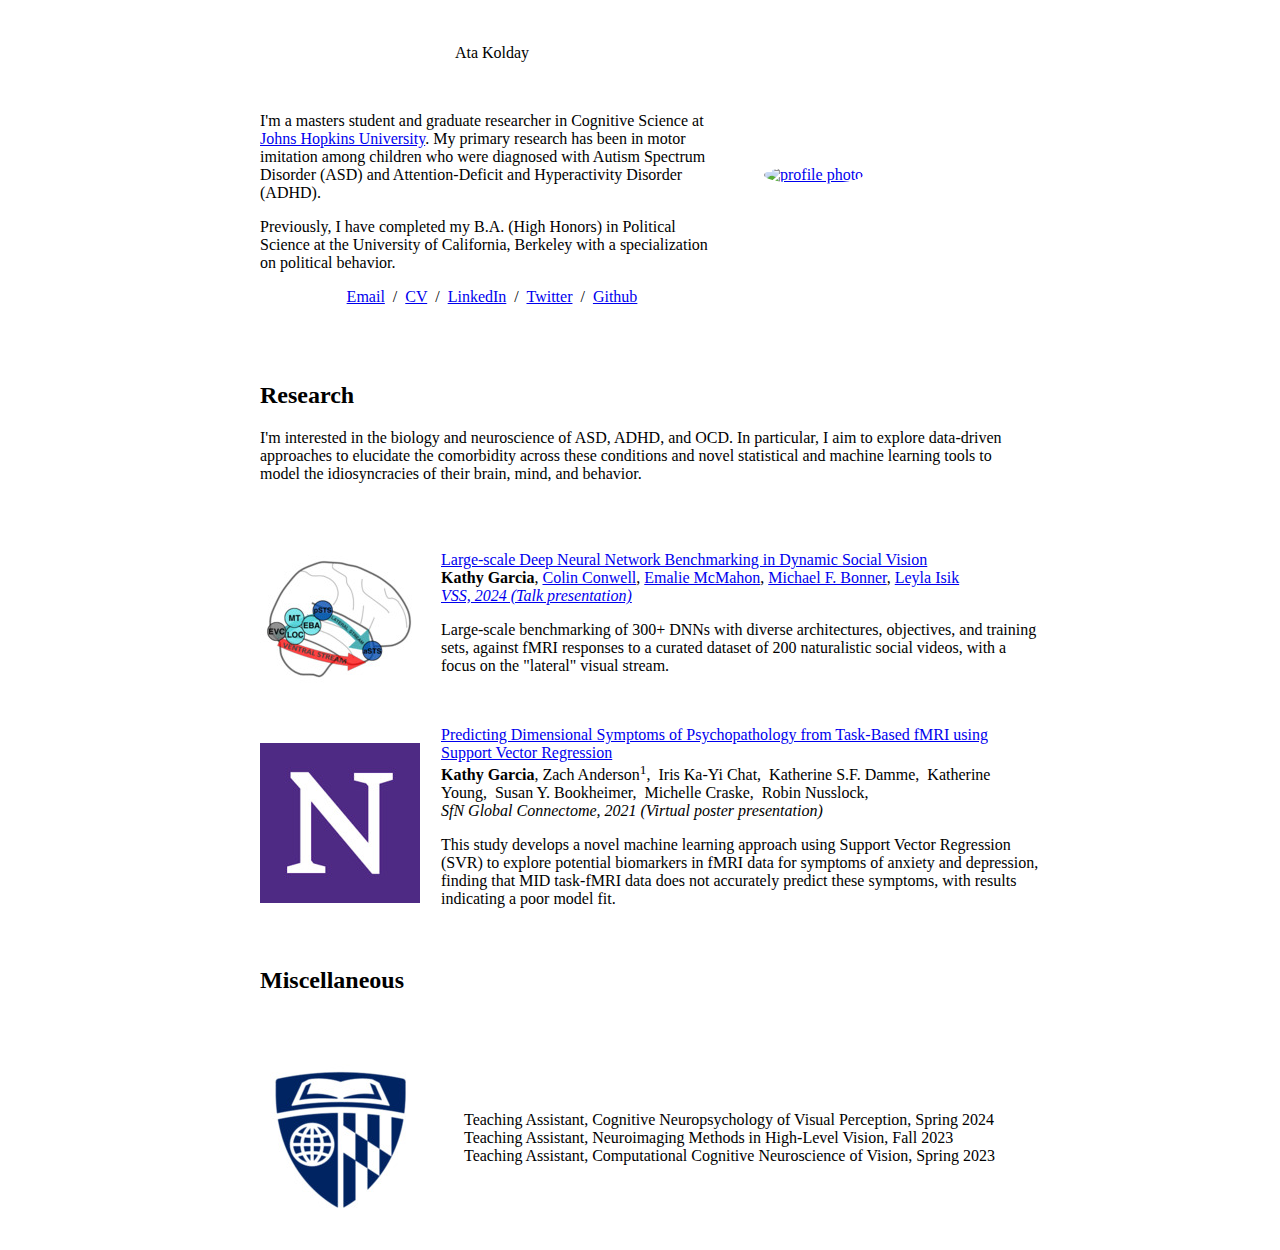
==== index.html @ 424f5bdc "added SfN poster" ====
<!DOCTYPE HTML>
<html lang="en">
  <head>
    <meta http-equiv="Content-Type" content="text/html; charset=UTF-8">

    <title>Ata Kolday</title>

    <meta name="author" content="Ata Kolday">
    <meta name="viewport" content="width=device-width, initial-scale=1">
    <link rel="shortcut icon" href="images/favicon/favicon.ico" type="image/x-icon">
    <link rel="stylesheet" type="text/css" href="stylesheet.css">
    
  </head>

  <body>
    <table style="width:100%;max-width:800px;border:0px;border-spacing:0px;border-collapse:separate;margin-right:auto;margin-left:auto;"><tbody>
      <tr style="padding:0px">
        <td style="padding:0px">
          <table style="width:100%;border:0px;border-spacing:0px;border-collapse:separate;margin-right:auto;margin-left:auto;"><tbody>
            <tr style="padding:0px">
              <td style="padding:2.5%;width:63%;vertical-align:middle">
                <p class="name" style="text-align: center;">
                  Ata Kolday
                </p>
                <br>
                <p>I'm a masters student and graduate researcher in Cognitive Science at <a href="https://cogsci.jhu.edu/people/graduate-students/">Johns Hopkins University</a>. 
                  My primary research has been in motor imitation among children who were diagnosed with Autism Spectrum Disorder (ASD) and Attention-Deficit and Hyperactivity Disorder (ADHD).
                </p>
                <p>
                  Previously, I have completed my B.A. (High Honors) in Political Science at the University of California, Berkeley with a specialization on political behavior.
                </p>
                <p style="text-align:center">
                  <a href="mailto:akolday1@jhu.edu">Email</a> &nbsp;/&nbsp;
                  <a href="data/KoldayAta_Resume_MAR24.pdf">CV</a> &nbsp;/&nbsp;
                  <a href="https://www.linkedin.com/in/atakolday">LinkedIn</a> &nbsp;/&nbsp;
                  <a href="https://twitter.com/atakolday_">Twitter</a> &nbsp;/&nbsp;
                  <a href="https://github.com/atakolday/">Github</a>
                </p>
              </td>
              <td style="padding:2.5%;width:40%;max-width:40%">
                <a href="images/SCR-20240322-ixen.jpeg"><img style="width:100%;max-width:100%;object-fit: cover; border-radius: 50%;" alt="profile photo" src="images/SCR-20240322-ixen.jpeg" class="hoverZoomLink"></a>
              </td>
            </tr>
          </tbody></table>
          <table style="width:100%;border:0px;border-spacing:0px;border-collapse:separate;margin-right:auto;margin-left:auto;"><tbody>
              <tr>
              <td style="padding:20px;width:100%;vertical-align:middle">
                <h2>Research</h2>
                <p>
                  I'm interested in the biology and neuroscience of ASD, ADHD, and OCD. In particular, I aim to explore data-driven approaches to elucidate the comorbidity across these conditions and novel statistical 
                  and machine learning tools to model the idiosyncracies of their brain, mind, and behavior.
                </p>
              </td>
            </tr>
          </tbody></table>
          <table style="width:100%;border:0px;border-spacing:0px;border-collapse:separate;margin-right:auto;margin-left:auto;"><tbody>

    <tr>
      <td style="padding:20px;width:25%;vertical-align:middle">
        <img src="images/paper1fig1.jpg">
      </td>
      <td width="75%" valign="center">
        <a href="https://atakolday.github.io/lsbm.html">
            <span class="papertitle">Large-scale Deep Neural Network Benchmarking in Dynamic Social Vision
        </span>
        </a>
        <br>
        <strong>Kathy Garcia</strong>,
        <a href="https://colinconwell.github.io">Colin Conwell</a>,
        <a href="https://emaliemcmahon.github.io">Emalie McMahon</a>,
        <a href="https://bonnerlab.org">Michael F. Bonner</a>,
        <a href="https://www.isiklab.org">Leyla Isik</a>
        <br>
        <em> <a href="https://www.visionsciences.org/presentation/?id=716">VSS, 2024 (Talk presentation)</a></em>
        <br>
        <p></p>
        <p>
        Large-scale benchmarking of 300+ DNNs with diverse architectures, objectives, and training sets, against fMRI responses to a curated dataset of 200 naturalistic social videos, with a focus on the "lateral" visual stream.
        </p>
      </td>
    </tr>

    <tr>
      <td style="padding:20px;width:25%;vertical-align:middle">
        <img src="images/nwestern.jpg">
      </td>
      <td width="75%" valign="center">
        <a href="https://atakolday.github.io/fmri_svr.html">
            <span class="papertitle">Predicting Dimensional Symptoms of Psychopathology from Task-Based fMRI using Support Vector Regression
        </span>
        </a>
        <br>
        <strong>Kathy Garcia</strong>,
        Zach Anderson</a><sup>1</sup>,</span>&nbsp;
        Iris Ka-Yi Chat,&nbsp;
        Katherine S.F. Damme,&nbsp;
        Katherine Young,&nbsp;
        Susan Y. Bookheimer,&nbsp;
        Michelle Craske,&nbsp;
        Robin Nusslock,&nbsp;
        <br>
        <em>SfN Global Connectome, 2021 (Virtual poster presentation)</em>
        <br>
        <p></p>
        <p>
          This study develops a novel machine learning approach using Support Vector Regression (SVR) to explore potential biomarkers in fMRI data for symptoms of anxiety and depression, 
          finding that MID task-fMRI data does not accurately predict these symptoms, with results indicating a poor model fit.
        </p>
      </td>
    </tr>

          <table width="100%" align="center" border="0" cellspacing="0" cellpadding="20"><tbody>
            <tr>
              <td>
                <h2>Miscellaneous</h2>
              </td>
            </tr>
          </tbody></table>
          <table width="100%" align="center" border="0" cellpadding="20"><tbody>
            <tr>
              <td style="padding:20px;width:25%;vertical-align:middle">
                <img src="images/JHU.jpg">
              </td>
              <td width="85%" valign="center">
                Teaching Assistant, Cognitive Neuropsychology of Visual Perception, Spring 2024
                <br>
                Teaching Assistant, Neuroimaging Methods in High-Level Vision, Fall 2023
                <br>
                Teaching Assistant, Computational Cognitive Neuroscience of Vision, Spring 2023
              </td>
            </tr>

          </tbody></table>
        </td>
      </tr>
    </table>
  </body>
</html>
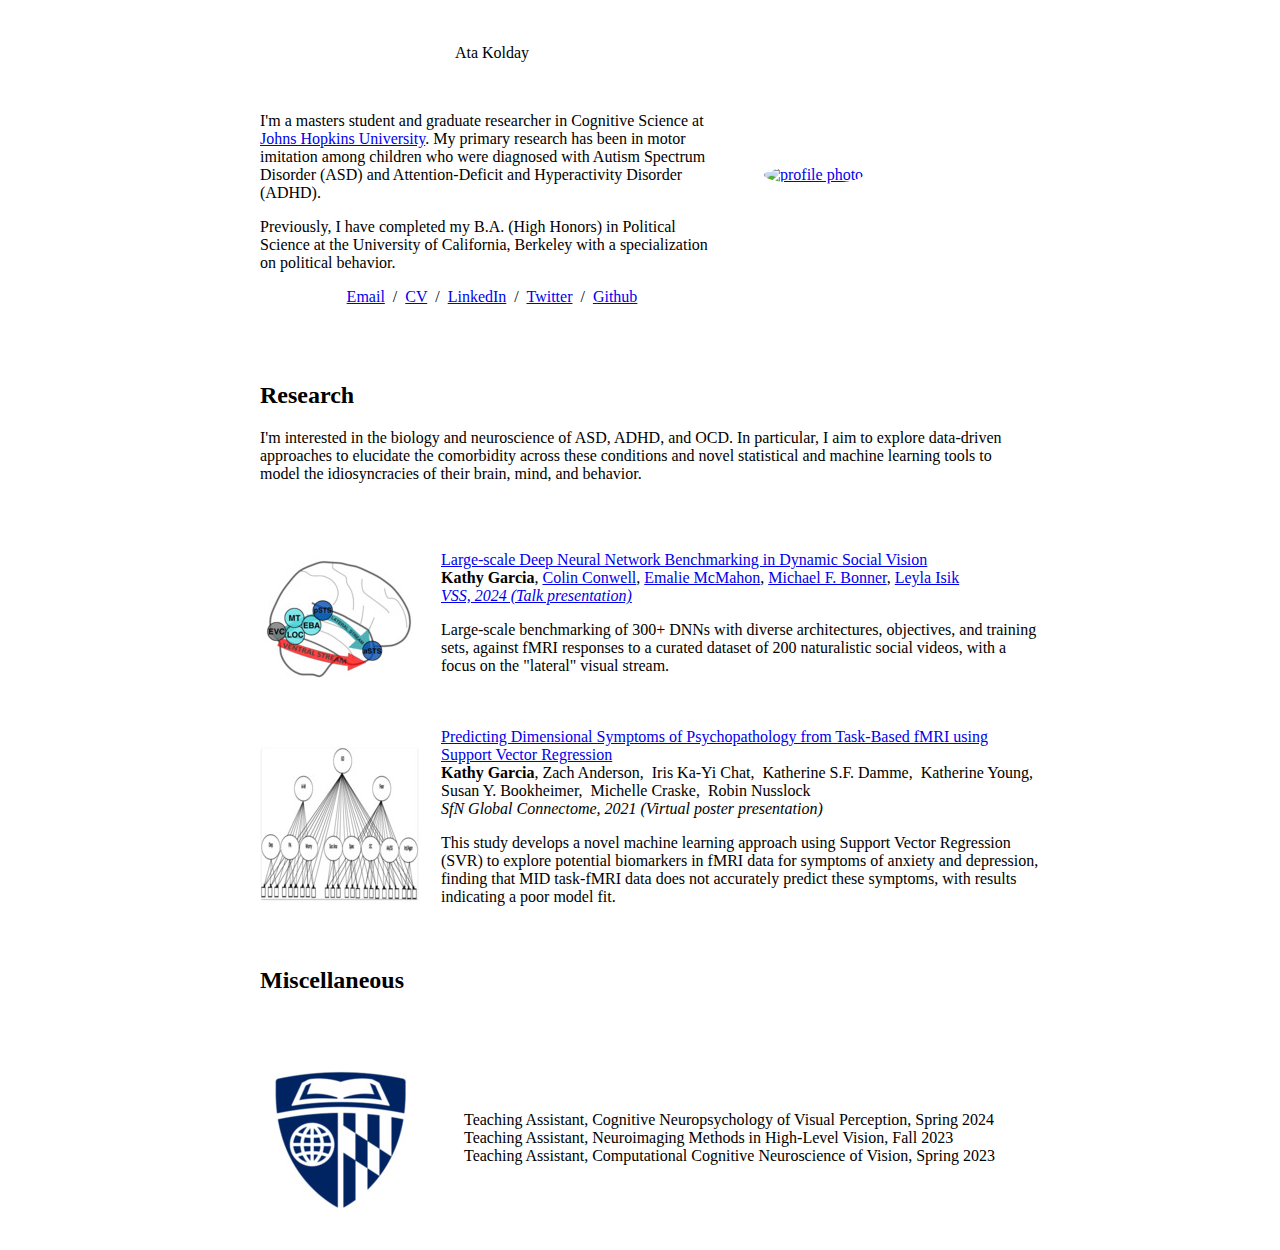
==== commit 263b1907: "added SfN poster" ====
--- a/index.html
+++ b/index.html
@@ -82,7 +82,7 @@
 
     <tr>
       <td style="padding:20px;width:25%;vertical-align:middle">
-        <img src="images/nwestern.jpg">
+        <img src="images/proj2_fig2.jpg">
       </td>
       <td width="75%" valign="center">
         <a href="https://atakolday.github.io/fmri_svr.html">
@@ -91,13 +91,13 @@
         </a>
         <br>
         <strong>Kathy Garcia</strong>,
-        Zach Anderson</a><sup>1</sup>,</span>&nbsp;
+        Zach Anderson,&nbsp;
         Iris Ka-Yi Chat,&nbsp;
         Katherine S.F. Damme,&nbsp;
-        Katherine Young,&nbsp;
+        Katherine Young,&nbsp;<br>
         Susan Y. Bookheimer,&nbsp;
         Michelle Craske,&nbsp;
-        Robin Nusslock,&nbsp;
+        Robin Nusslock&nbsp;
         <br>
         <em>SfN Global Connectome, 2021 (Virtual poster presentation)</em>
         <br>
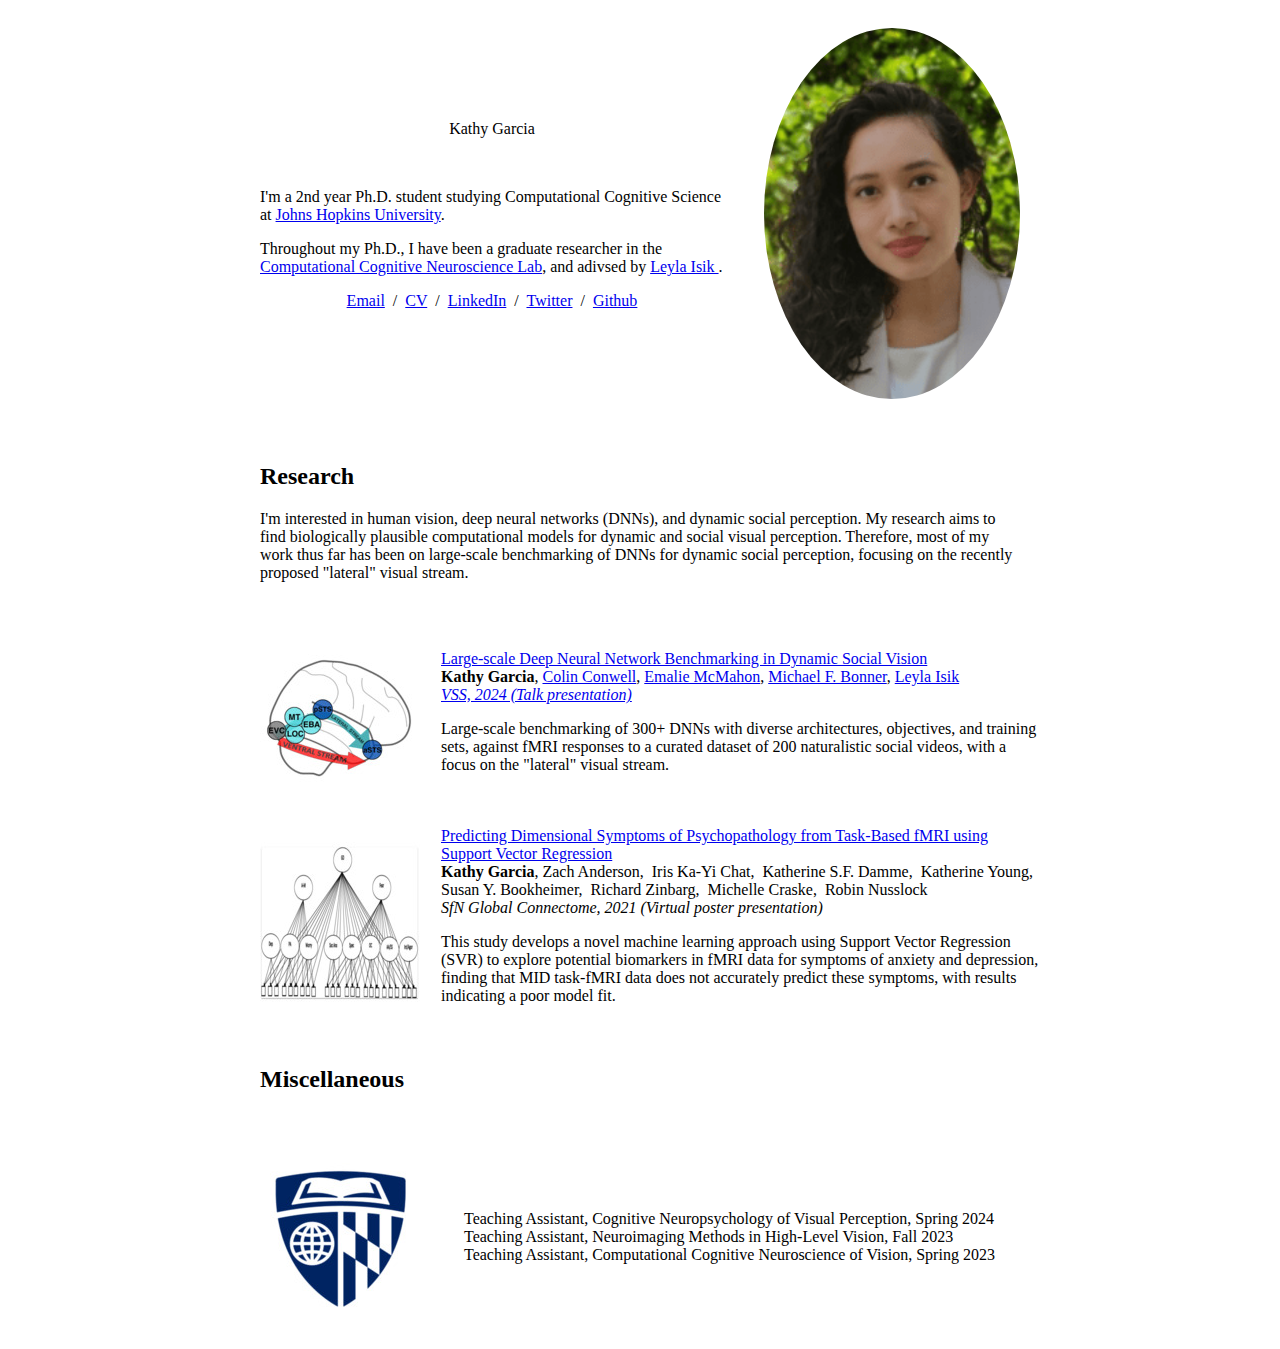
==== commit 4fcfe552: "Kathy website" ====
--- a/index.html
+++ b/index.html
@@ -3,9 +3,9 @@
   <head>
     <meta http-equiv="Content-Type" content="text/html; charset=UTF-8">
 
-    <title>Ata Kolday</title>
+    <title>Kathy Garcia</title>
 
-    <meta name="author" content="Ata Kolday">
+    <meta name="author" content="Kathy Garcia">
     <meta name="viewport" content="width=device-width, initial-scale=1">
     <link rel="shortcut icon" href="images/favicon/favicon.ico" type="image/x-icon">
     <link rel="stylesheet" type="text/css" href="stylesheet.css">
@@ -20,25 +20,24 @@
             <tr style="padding:0px">
               <td style="padding:2.5%;width:63%;vertical-align:middle">
                 <p class="name" style="text-align: center;">
-                  Ata Kolday
+                  Kathy Garcia
                 </p>
                 <br>
-                <p>I'm a masters student and graduate researcher in Cognitive Science at <a href="https://cogsci.jhu.edu/people/graduate-students/">Johns Hopkins University</a>. 
-                  My primary research has been in motor imitation among children who were diagnosed with Autism Spectrum Disorder (ASD) and Attention-Deficit and Hyperactivity Disorder (ADHD).
+                <p>I'm a 2nd year Ph.D. student studying Computational Cognitive Science at <a href="https://cogsci.jhu.edu/people/graduate-students/">Johns Hopkins University</a>.
                 </p>
                 <p>
-                  Previously, I have completed my B.A. (High Honors) in Political Science at the University of California, Berkeley with a specialization on political behavior.
+                  Throughout my Ph.D., I have been a graduate researcher in the <a href="https://www.isiklab.org">Computational Cognitive Neuroscience Lab</a>, and adivsed by <a href="https://cogsci.jhu.edu/directory/leyla-isik/">Leyla Isik </a>.
                 </p>
                 <p style="text-align:center">
-                  <a href="mailto:akolday1@jhu.edu">Email</a> &nbsp;/&nbsp;
-                  <a href="data/KoldayAta_Resume_MAR24.pdf">CV</a> &nbsp;/&nbsp;
-                  <a href="https://www.linkedin.com/in/atakolday">LinkedIn</a> &nbsp;/&nbsp;
-                  <a href="https://twitter.com/atakolday_">Twitter</a> &nbsp;/&nbsp;
-                  <a href="https://github.com/atakolday/">Github</a>
+                  <a href="mailto:kgarci1188@gmail.com">Email</a> &nbsp;/&nbsp;
+                  <a href="data/KATHY_CV_FINAL.pdf">CV</a> &nbsp;/&nbsp;
+                  <a href="https://www.linkedin.com/in/kathy-garcia-01/">LinkedIn</a> &nbsp;/&nbsp;
+                  <a href="https://twitter.com/NeuroKathyG">Twitter</a> &nbsp;/&nbsp;
+                  <a href="https://github.com/garciakathy/">Github</a>
                 </p>
               </td>
               <td style="padding:2.5%;width:40%;max-width:40%">
-                <a href="images/SCR-20240322-ixen.jpeg"><img style="width:100%;max-width:100%;object-fit: cover; border-radius: 50%;" alt="profile photo" src="images/SCR-20240322-ixen.jpeg" class="hoverZoomLink"></a>
+                <a href="images/Garcia-Kathy-187x271.png"><img style="width:100%;max-width:100%;object-fit: cover; border-radius: 50%;" alt="profile photo" src="images/Garcia-Kathy-187x271.png" class="hoverZoomLink"></a>
               </td>
             </tr>
           </tbody></table>
@@ -47,8 +46,8 @@
               <td style="padding:20px;width:100%;vertical-align:middle">
                 <h2>Research</h2>
                 <p>
-                  I'm interested in the biology and neuroscience of ASD, ADHD, and OCD. In particular, I aim to explore data-driven approaches to elucidate the comorbidity across these conditions and novel statistical 
-                  and machine learning tools to model the idiosyncracies of their brain, mind, and behavior.
+                  I'm interested in human vision, deep neural networks (DNNs), and dynamic social perception. My research aims to find biologically plausible computational models for dynamic and social visual perception. 
+                  Therefore, most of my work thus far has been on large-scale benchmarking of DNNs for dynamic social perception, focusing on the recently proposed "lateral" visual stream.
                 </p>
               </td>
             </tr>
@@ -96,6 +95,7 @@
         Katherine S.F. Damme,&nbsp;
         Katherine Young,&nbsp;<br>
         Susan Y. Bookheimer,&nbsp;
+        Richard Zinbarg,&nbsp;
         Michelle Craske,&nbsp;
         Robin Nusslock&nbsp;
         <br>
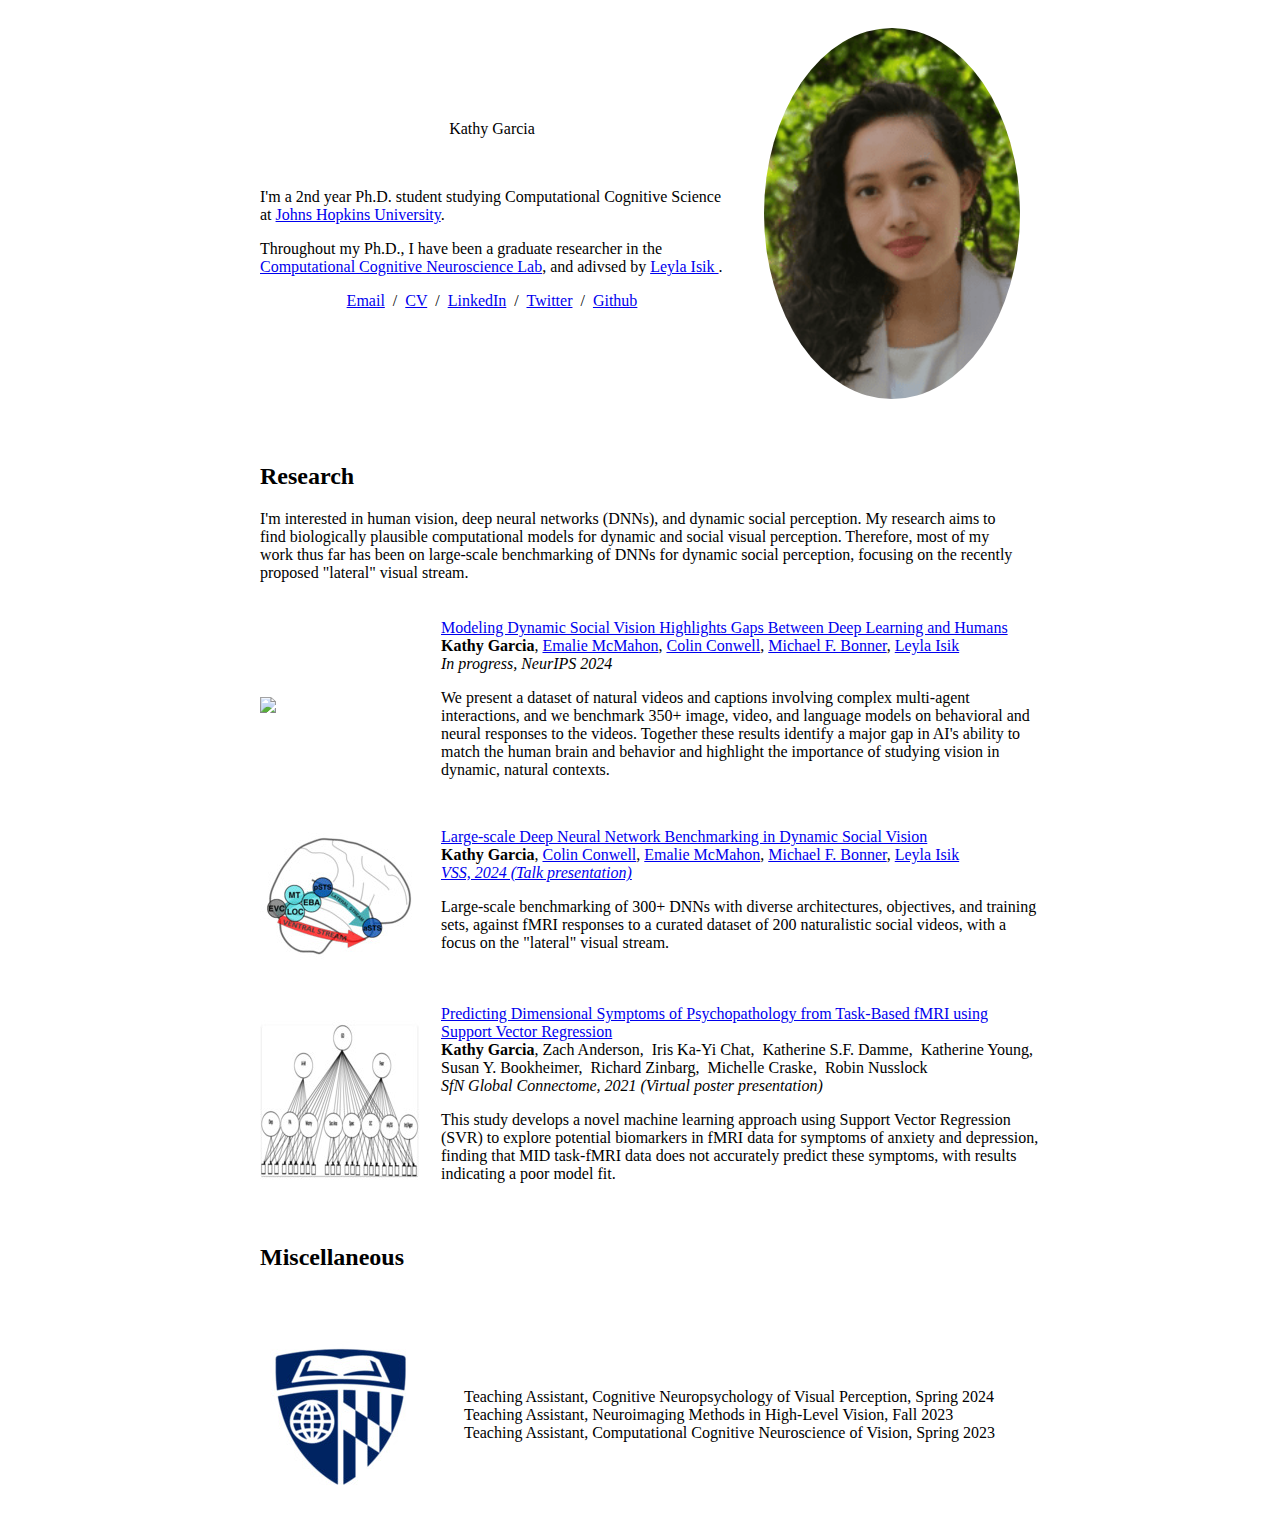
==== commit 6bc40d56: "NeurIPS 2024" ====
--- a/index.html
+++ b/index.html
@@ -5,7 +5,7 @@
 
     <title>Kathy Garcia</title>
 
-    <meta name="author" content="Kathy Garcia">
+    <meta name="author" content="Ata Kolday">
     <meta name="viewport" content="width=device-width, initial-scale=1">
     <link rel="shortcut icon" href="images/favicon/favicon.ico" type="image/x-icon">
     <link rel="stylesheet" type="text/css" href="stylesheet.css">
@@ -30,7 +30,7 @@
                 </p>
                 <p style="text-align:center">
                   <a href="mailto:kgarci1188@gmail.com">Email</a> &nbsp;/&nbsp;
-                  <a href="data/KATHY_CV_FINAL.pdf">CV</a> &nbsp;/&nbsp;
+                  <a href="data/KATHY_CV_APR24.pdf">CV</a> &nbsp;/&nbsp;
                   <a href="https://www.linkedin.com/in/kathy-garcia-01/">LinkedIn</a> &nbsp;/&nbsp;
                   <a href="https://twitter.com/NeuroKathyG">Twitter</a> &nbsp;/&nbsp;
                   <a href="https://github.com/garciakathy/">Github</a>
@@ -53,6 +53,33 @@
             </tr>
           </tbody></table>
           <table style="width:100%;border:0px;border-spacing:0px;border-collapse:separate;margin-right:auto;margin-left:auto;"><tbody>
+
+    <tr>
+      <td style="padding:20px;width:25%;vertical-align:middle">
+        <img src="images/neurips_header.jpg">
+      </td>
+      <td width="75%" valign="center">
+        <a href="https://atakolday.github.io/neurips_2024.html">
+            <span class="papertitle">Modeling Dynamic Social Vision Highlights Gaps Between Deep Learning and Humans
+        </span>
+        </a>
+        <br>
+        <strong>Kathy Garcia</strong>,
+        <a href="https://emaliemcmahon.github.io">Emalie McMahon</a>,
+        <a href="https://colinconwell.github.io">Colin Conwell</a>,
+        <a href="https://bonnerlab.org">Michael F. Bonner</a>,
+        <a href="https://www.isiklab.org">Leyla Isik</a>
+        <br>
+        <em> In progress, NeurIPS 2024</em>
+        <br>
+        <p></p>
+        <p>
+        We present a dataset of natural videos and captions involving complex multi-agent interactions, and we benchmark 350+ image, video, 
+        and language models on behavioral and neural responses to the videos. Together these results identify a major gap in AI's ability 
+        to match the human brain and behavior and highlight the importance of studying vision in dynamic, natural contexts.
+        </p>
+      </td>
+    </tr>
 
     <tr>
       <td style="padding:20px;width:25%;vertical-align:middle">
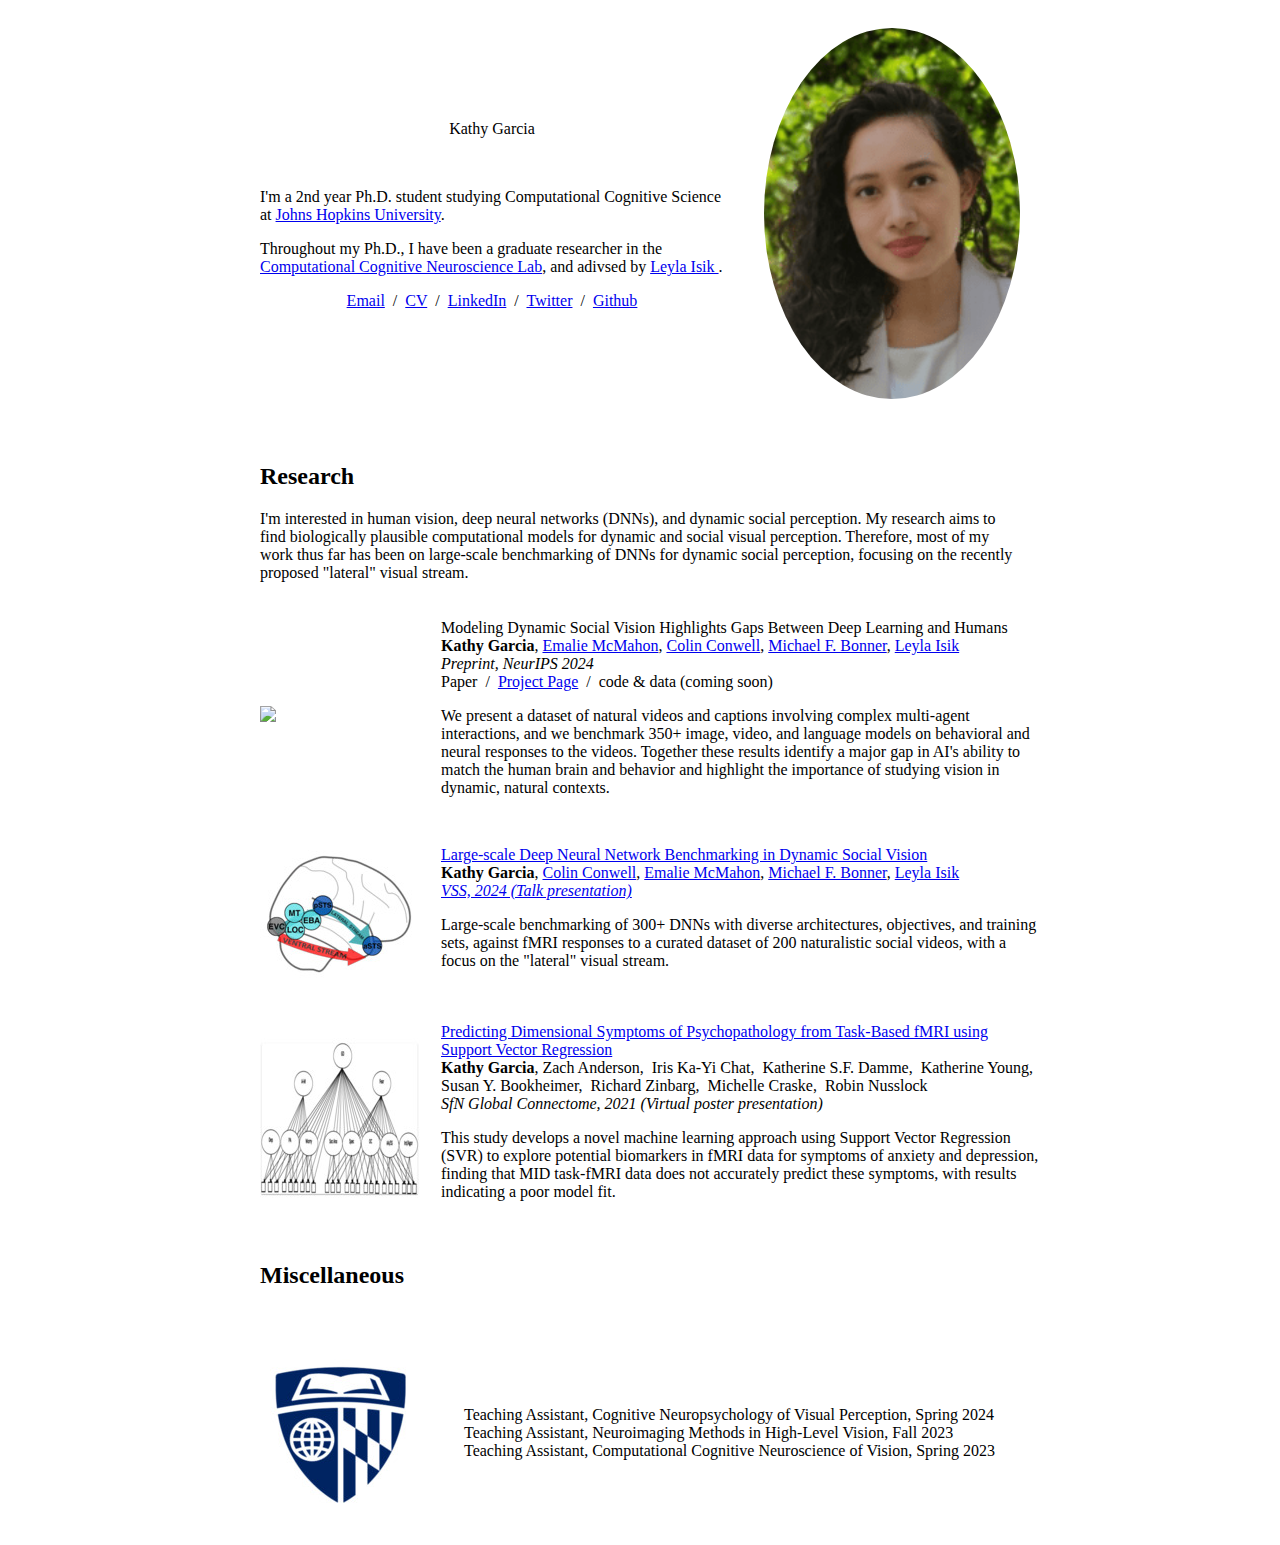
==== commit ac5dffb2: "project page update" ====
--- a/index.html
+++ b/index.html
@@ -59,10 +59,8 @@
         <img src="images/neurips_header.jpg">
       </td>
       <td width="75%" valign="center">
-        <a href="https://atakolday.github.io/neurips_2024.html">
-            <span class="papertitle">Modeling Dynamic Social Vision Highlights Gaps Between Deep Learning and Humans
+        <span class="papertitle">Modeling Dynamic Social Vision Highlights Gaps Between Deep Learning and Humans
         </span>
-        </a>
         <br>
         <strong>Kathy Garcia</strong>,
         <a href="https://emaliemcmahon.github.io">Emalie McMahon</a>,
@@ -70,9 +68,15 @@
         <a href="https://bonnerlab.org">Michael F. Bonner</a>,
         <a href="https://www.isiklab.org">Leyla Isik</a>
         <br>
-        <em> In progress, NeurIPS 2024</em>
+        <em> Preprint, NeurIPS 2024</em>
         <br>
-        <p></p>
+        <div class="paper" id="">
+          <!-- <a href="https://arxiv.org/abs/2312.00785">Paper</a> &nbsp/&nbsp -->
+          Paper &nbsp/&nbsp
+          <a href="https://atakolday.github.io/neurips_2024.html">Project Page</a> &nbsp/&nbsp
+          code & data (coming soon)
+        </div>
+
         <p>
         We present a dataset of natural videos and captions involving complex multi-agent interactions, and we benchmark 350+ image, video, 
         and language models on behavioral and neural responses to the videos. Together these results identify a major gap in AI's ability 
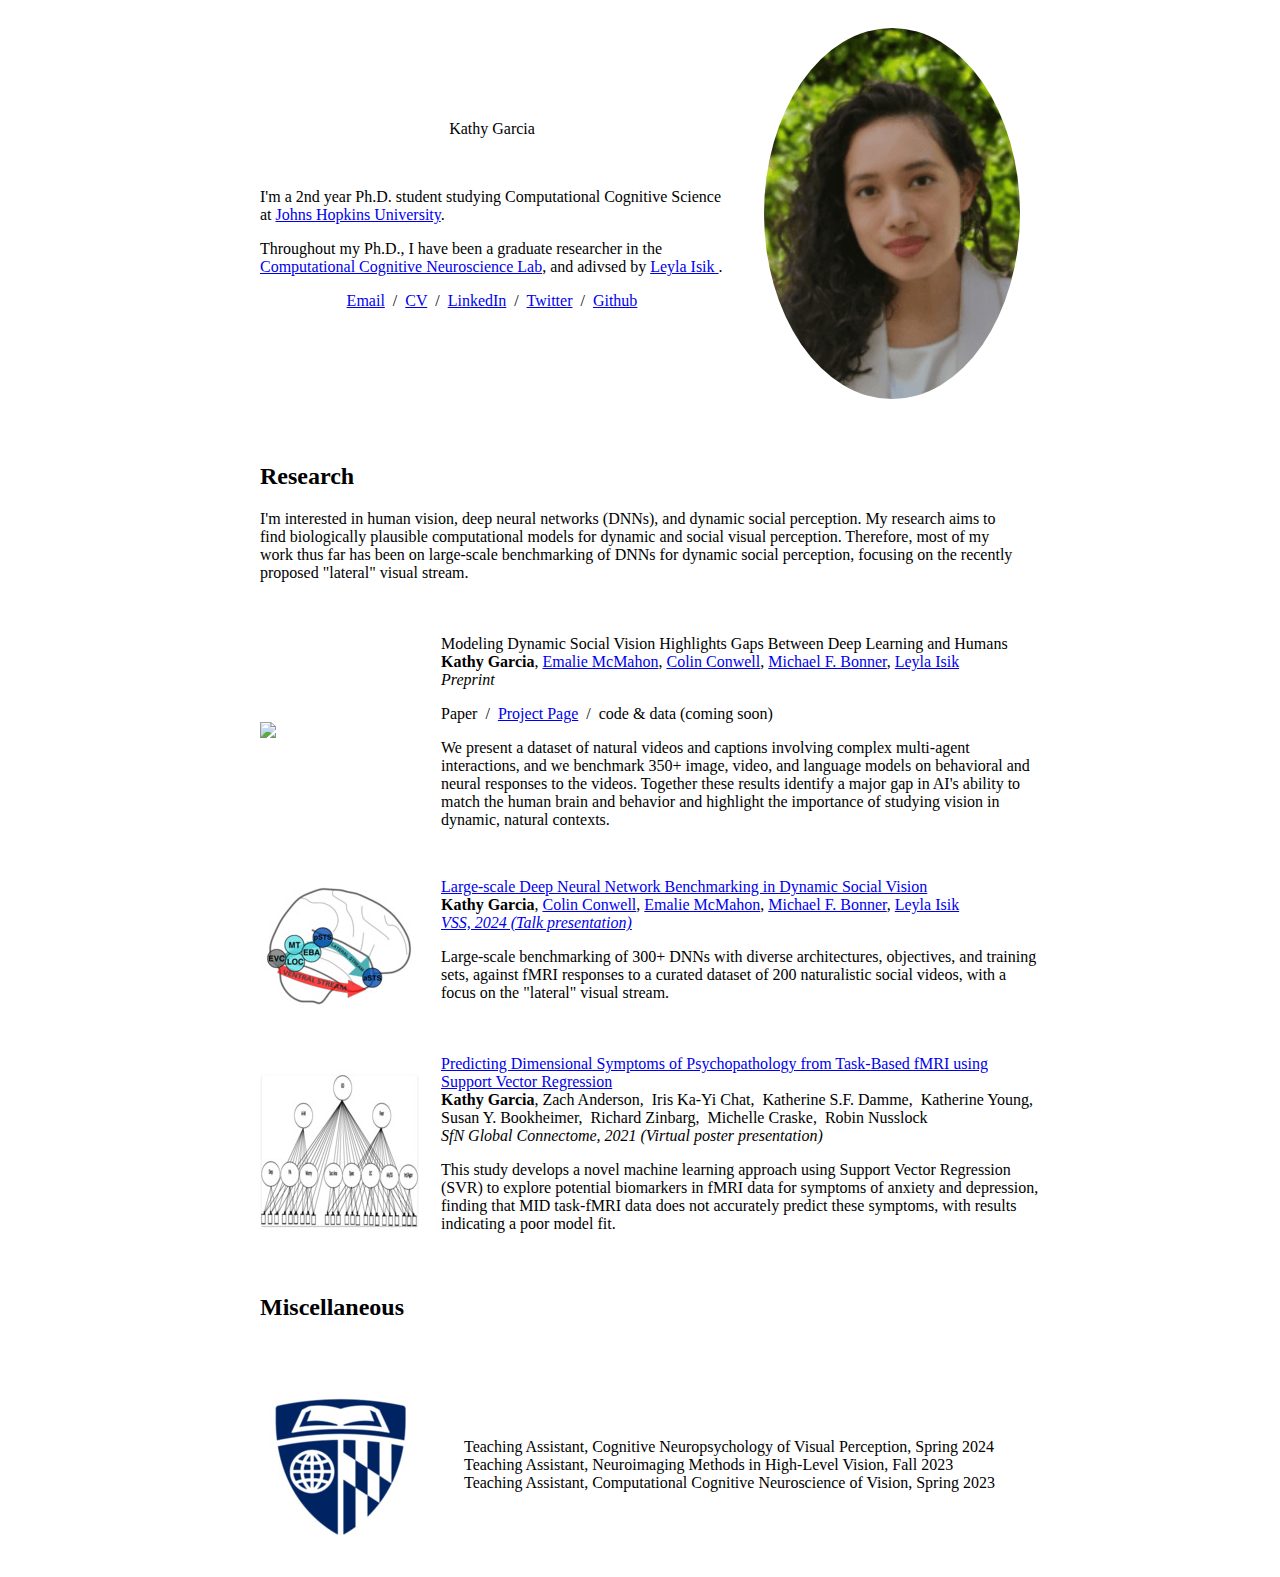
==== commit c638fd1e: "NeurIPS update" ====
--- a/index.html
+++ b/index.html
@@ -5,7 +5,7 @@
 
     <title>Kathy Garcia</title>
 
-    <meta name="author" content="Ata Kolday">
+    <meta name="author" content="Kathy Garcia">
     <meta name="viewport" content="width=device-width, initial-scale=1">
     <link rel="shortcut icon" href="images/favicon/favicon.ico" type="image/x-icon">
     <link rel="stylesheet" type="text/css" href="stylesheet.css">
@@ -59,21 +59,23 @@
         <img src="images/neurips_header.jpg">
       </td>
       <td width="75%" valign="center">
-        <span class="papertitle">Modeling Dynamic Social Vision Highlights Gaps Between Deep Learning and Humans
-        </span>
-        <br>
-        <strong>Kathy Garcia</strong>,
-        <a href="https://emaliemcmahon.github.io">Emalie McMahon</a>,
-        <a href="https://colinconwell.github.io">Colin Conwell</a>,
-        <a href="https://bonnerlab.org">Michael F. Bonner</a>,
-        <a href="https://www.isiklab.org">Leyla Isik</a>
-        <br>
-        <em> Preprint, NeurIPS 2024</em>
-        <br>
+        <p>
+          <span class="papertitle">Modeling Dynamic Social Vision Highlights Gaps Between Deep Learning and Humans
+          </span>
+          <br>
+          <strong>Kathy Garcia</strong>,
+          <a href="https://emaliemcmahon.github.io">Emalie McMahon</a>,
+          <a href="https://colinconwell.github.io">Colin Conwell</a>,
+          <a href="https://bonnerlab.org">Michael F. Bonner</a>,
+          <a href="https://www.isiklab.org">Leyla Isik</a>
+          <br>
+          <em> Preprint</em>
+          <br>
+        </p>
         <div class="paper" id="">
           <!-- <a href="https://arxiv.org/abs/2312.00785">Paper</a> &nbsp/&nbsp -->
           Paper &nbsp/&nbsp
-          <a href="https://atakolday.github.io/neurips_2024.html">Project Page</a> &nbsp/&nbsp
+          <a href="https://atakolday.github.io/modeling_dynamic.html">Project Page</a> &nbsp/&nbsp
           code & data (coming soon)
         </div>
 
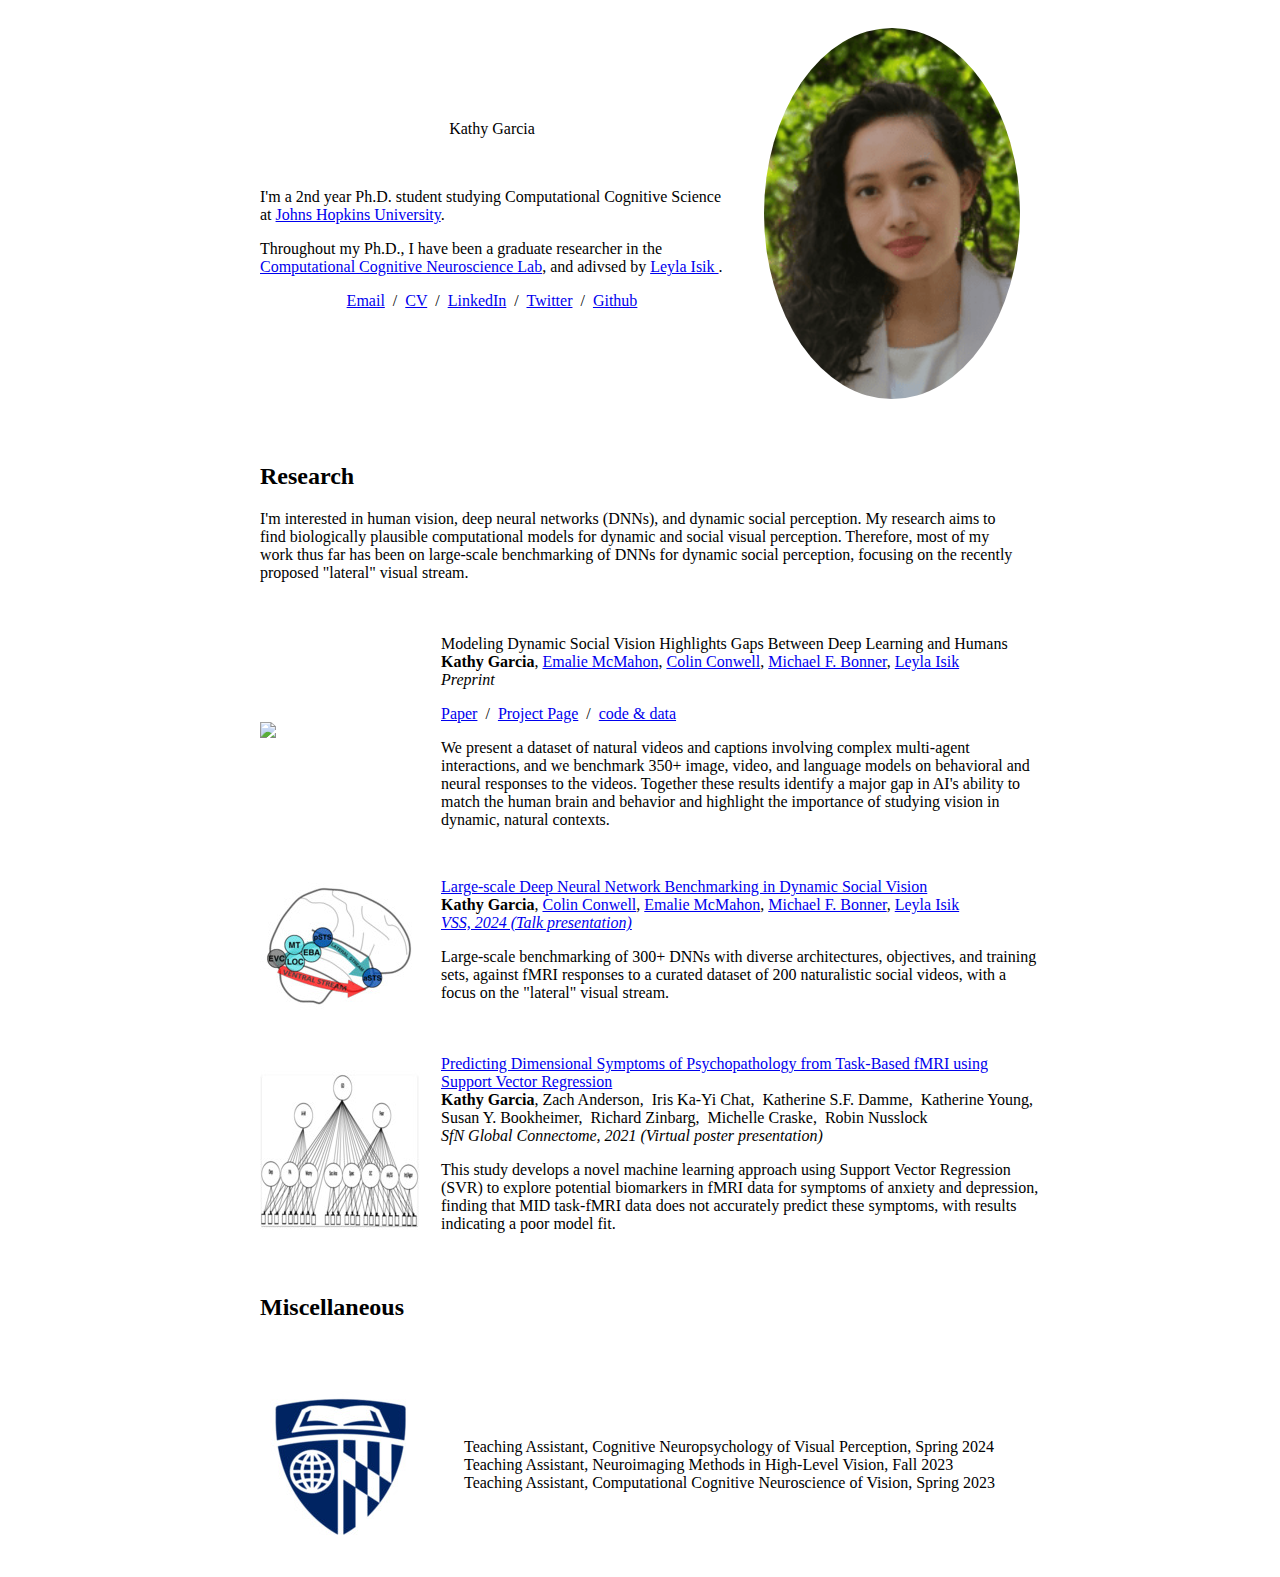
==== commit 40c3ff18: "update" ====
--- a/index.html
+++ b/index.html
@@ -5,7 +5,7 @@
 
     <title>Kathy Garcia</title>
 
-    <meta name="author" content="Kathy Garcia">
+    <meta name="author" content="Ata Kolday">
     <meta name="viewport" content="width=device-width, initial-scale=1">
     <link rel="shortcut icon" href="images/favicon/favicon.ico" type="image/x-icon">
     <link rel="stylesheet" type="text/css" href="stylesheet.css">
@@ -73,10 +73,10 @@
           <br>
         </p>
         <div class="paper" id="">
-          <!-- <a href="https://arxiv.org/abs/2312.00785">Paper</a> &nbsp/&nbsp -->
-          Paper &nbsp/&nbsp
+          <a href="https://osf.io/preprints/psyarxiv/4mpd9">Paper</a> &nbsp/&nbsp
+          <!-- Paper &nbsp/&nbsp -->
           <a href="https://atakolday.github.io/modeling_dynamic.html">Project Page</a> &nbsp/&nbsp
-          code & data (coming soon)
+          <a href="https://github.com/Isik-lab/SIfMRI_modeling">code & data</a>
         </div>
 
         <p>
